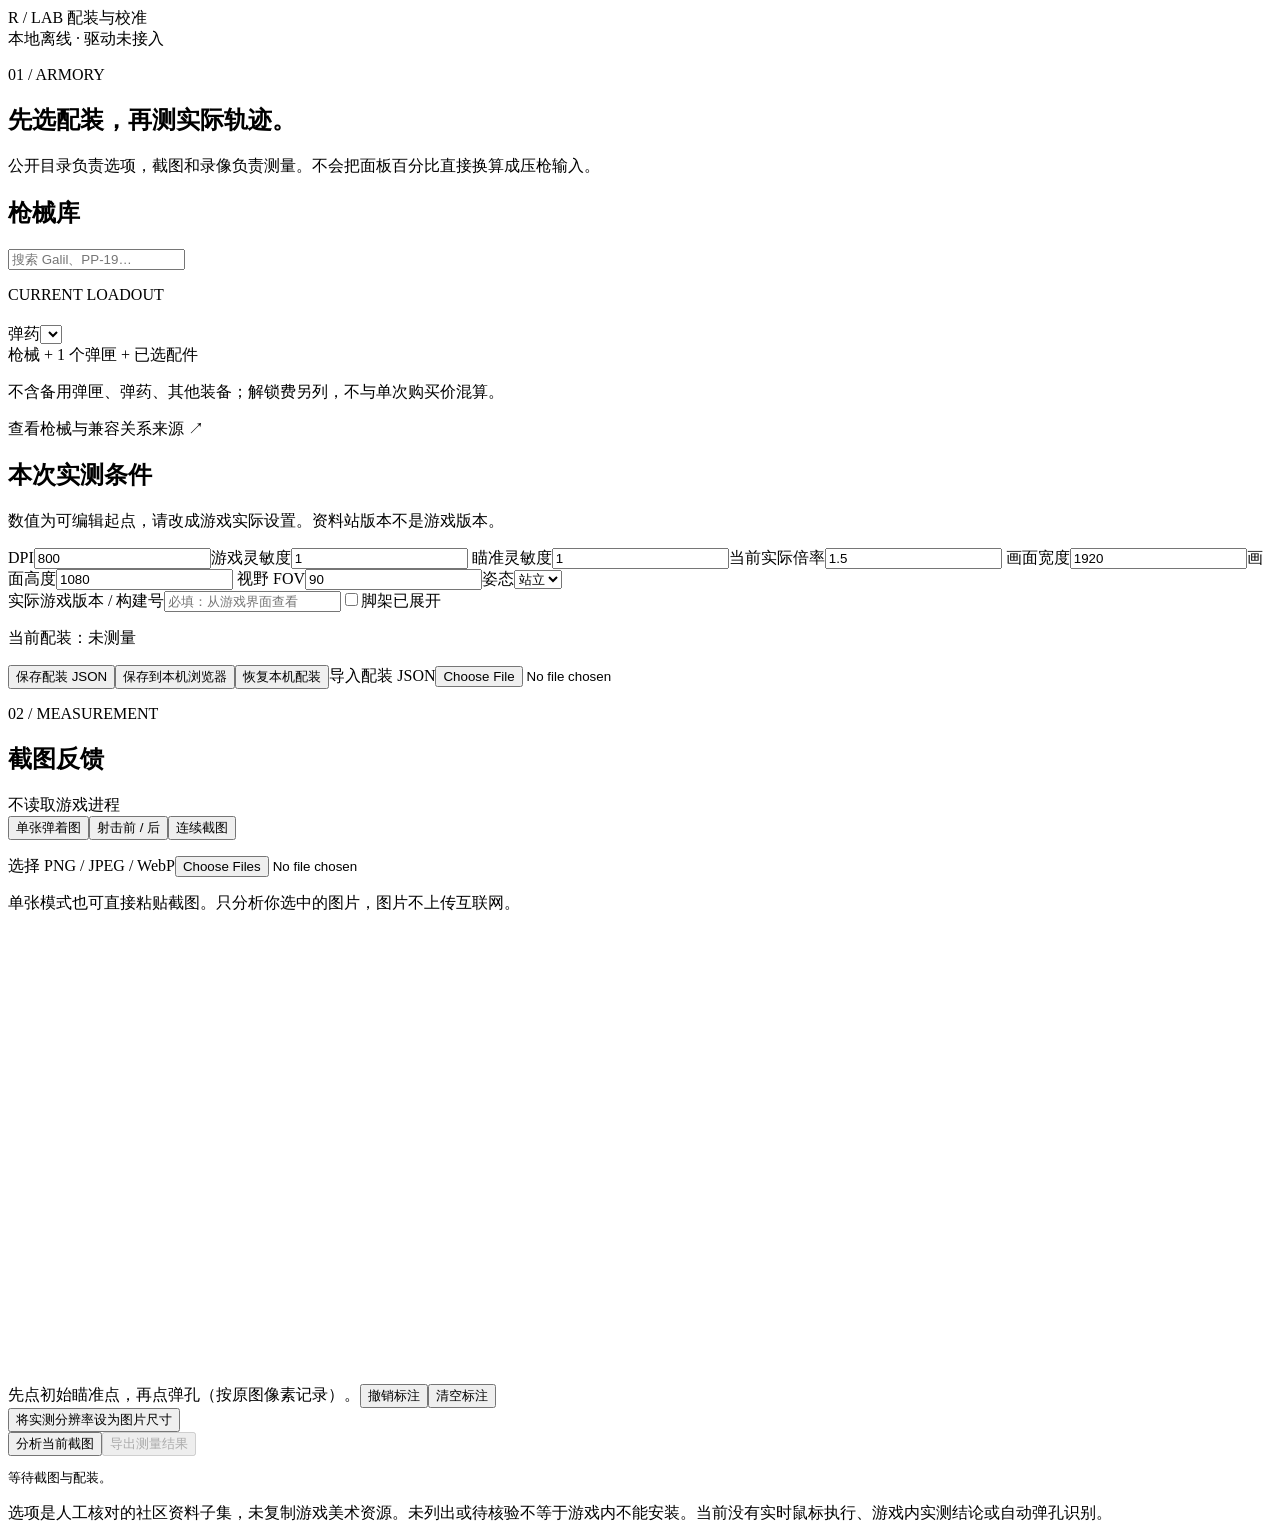
==== src/recoil_lab/web/index.html @ 1a8b0179 "feat: migrate calibration core and add Chinese armory with screenshot feedback Import V0.1 core and " ====
<!doctype html>
<html lang="zh-CN"><head><meta charset="utf-8"><meta name="viewport" content="width=device-width,initial-scale=1"><title>Recoil Lab · 配装与校准</title><link rel="stylesheet" href="/style.css"></head>
<body><header><div class="brand">R / LAB <span>配装与校准</span></div><div class="tag">本地离线 · 驱动未接入</div></header>
<main><section class="intro"><div><p class="eyebrow">01 / ARMORY</p><h1>先选配装，再测实际轨迹。</h1><p>公开目录负责选项，截图和录像负责测量。不会把面板百分比直接换算成压枪输入。</p></div><div id="catalog-count" class="counter"></div></section>
<div id="message" role="status" aria-live="polite"></div>
<div class="armory"><aside class="panel"><h2>枪械库</h2><input id="search" placeholder="搜索 Galil、PP-19…" aria-label="搜索枪械"><div id="categories" class="tabs"></div><div id="weapons" class="weapons"></div></aside>
<section class="panel build"><div class="row"><div><p class="eyebrow">CURRENT LOADOUT</p><h2 id="weapon-name"></h2></div><span id="weapon-category" class="pill"></span></div><p id="weapon-info"></p><p id="fitment-note" class="warning"></p><div id="slots" class="slots"></div><label>弹药<select id="ammo"></select></label><div id="part-detail" class="details"></div><div class="total"><span>枪械 + 1 个弹匣 + 已选配件</span><strong id="total"></strong></div><p class="muted">不含备用弹匣、弹药、其他装备；解锁费另列，不与单次购买价混算。</p><a id="weapon-source" target="_blank" rel="noreferrer">查看枪械与兼容关系来源 ↗</a></section>
<aside class="panel settings"><h2>本次实测条件</h2><p class="muted">数值为可编辑起点，请改成游戏实际设置。资料站版本不是游戏版本。</p><div class="form-grid">
<label>DPI<input id="dpi" type="number" min="1" value="800"></label><label>游戏灵敏度<input id="sensitivity" type="number" min=".001" step="any" value="1"></label>
<label>瞄准灵敏度<input id="ads_sensitivity" type="number" min=".001" step="any" value="1"></label><label>当前实际倍率<input id="zoom" type="number" min=".1" step="any" value="1.5"></label>
<label>画面宽度<input id="width" type="number" value="1920" min="32"></label><label>画面高度<input id="height" type="number" value="1080" min="32"></label>
<label>视野 FOV<input id="fov" type="number" value="90" min="1"></label><label>姿态<select id="pose"><option value="standing">站立</option><option value="crouching">蹲姿</option><option value="prone">卧姿</option></select></label></div>
<label>实际游戏版本 / 构建号<input id="game_build" placeholder="必填：从游戏界面查看"></label><label class="check"><input id="bipod" type="checkbox">脚架已展开</label>
<p id="calibration-state" class="warning">当前配装：未测量</p><button id="save" class="primary">保存配装 JSON</button><button id="remember">保存到本机浏览器</button><button id="restore">恢复本机配装</button><label class="filebutton">导入配装 JSON<input id="import" type="file" accept=".json"></label><p id="fingerprint" class="mono"></p></aside></div>
<section class="panel capture"><div class="row"><div><p class="eyebrow">02 / MEASUREMENT</p><h2>截图反馈</h2></div><span class="pill">不读取游戏进程</span></div><div class="tabs" id="modes"><button data-mode="pattern" class="active">单张弹着图</button><button data-mode="pair">射击前 / 后</button><button data-mode="sequence">连续截图</button></div><p id="mode-help"></p>
<div class="capture-grid"><div><label class="upload">选择 PNG / JPEG / WebP<input id="images" type="file" accept="image/png,image/jpeg,image/webp" multiple></label><p class="muted">单张模式也可直接粘贴截图。只分析你选中的图片，图片不上传互联网。</p><div id="file-list" class="mono"></div><div class="canvas-wrap"><canvas id="canvas" width="800" height="450"></canvas></div><div id="pattern-controls" class="row"><span>先点初始瞄准点，再点弹孔（按原图像素记录）。</span><button id="undo">撤销标注</button><button id="clear">清空标注</button></div><div class="row"><button id="use-resolution">将实测分辨率设为图片尺寸</button></div></div>
<div><div id="roi-controls" hidden><h3>静态背景区域 ROI</h3><p class="muted">图像左上角为原点；请选择有纹理的墙面，避开枪身、准星和 HUD。</p><div class="form-grid"><label>X<input id="roi-x" type="number" value="50"></label><label>Y<input id="roi-y" type="number" value="50"></label><label>宽<input id="roi-w" type="number" value="500"></label><label>高<input id="roi-h" type="number" value="400"></label></div></div>
<div id="sequence-controls" hidden><label>逐帧时间戳（秒；按下方文件顺序）<textarea id="times" rows="4" placeholder="0, 0.0333, 0.0667, …"></textarea></label><label>原始录制会话 ID<input id="capture_session" placeholder="如 session-001；同一录制切片必须一致"></label><p class="warning">至少 10 张；间隔不超过 0.1 秒；时长至少 0.2 秒。不按文件名猜时间，不补帧。</p></div>
<label id="declaration" class="check" hidden><input id="stationary" type="checkbox">确认来自同一静态场景，固定瞄准与倍率、没有主动移动或执行补偿</label><button id="analyze" class="primary">分析当前截图</button><button id="download-result" disabled>导出测量结果</button><pre id="result">等待截图与配装。</pre></div></div></section>
<footer><p id="source-note"></p><p>选项是人工核对的社区资料子集，未复制游戏美术资源。未列出或待核验不等于游戏内不能安装。当前没有实时鼠标执行、游戏内实测结论或自动弹孔识别。</p></footer></main><script src="/app.js" defer></script></body></html>
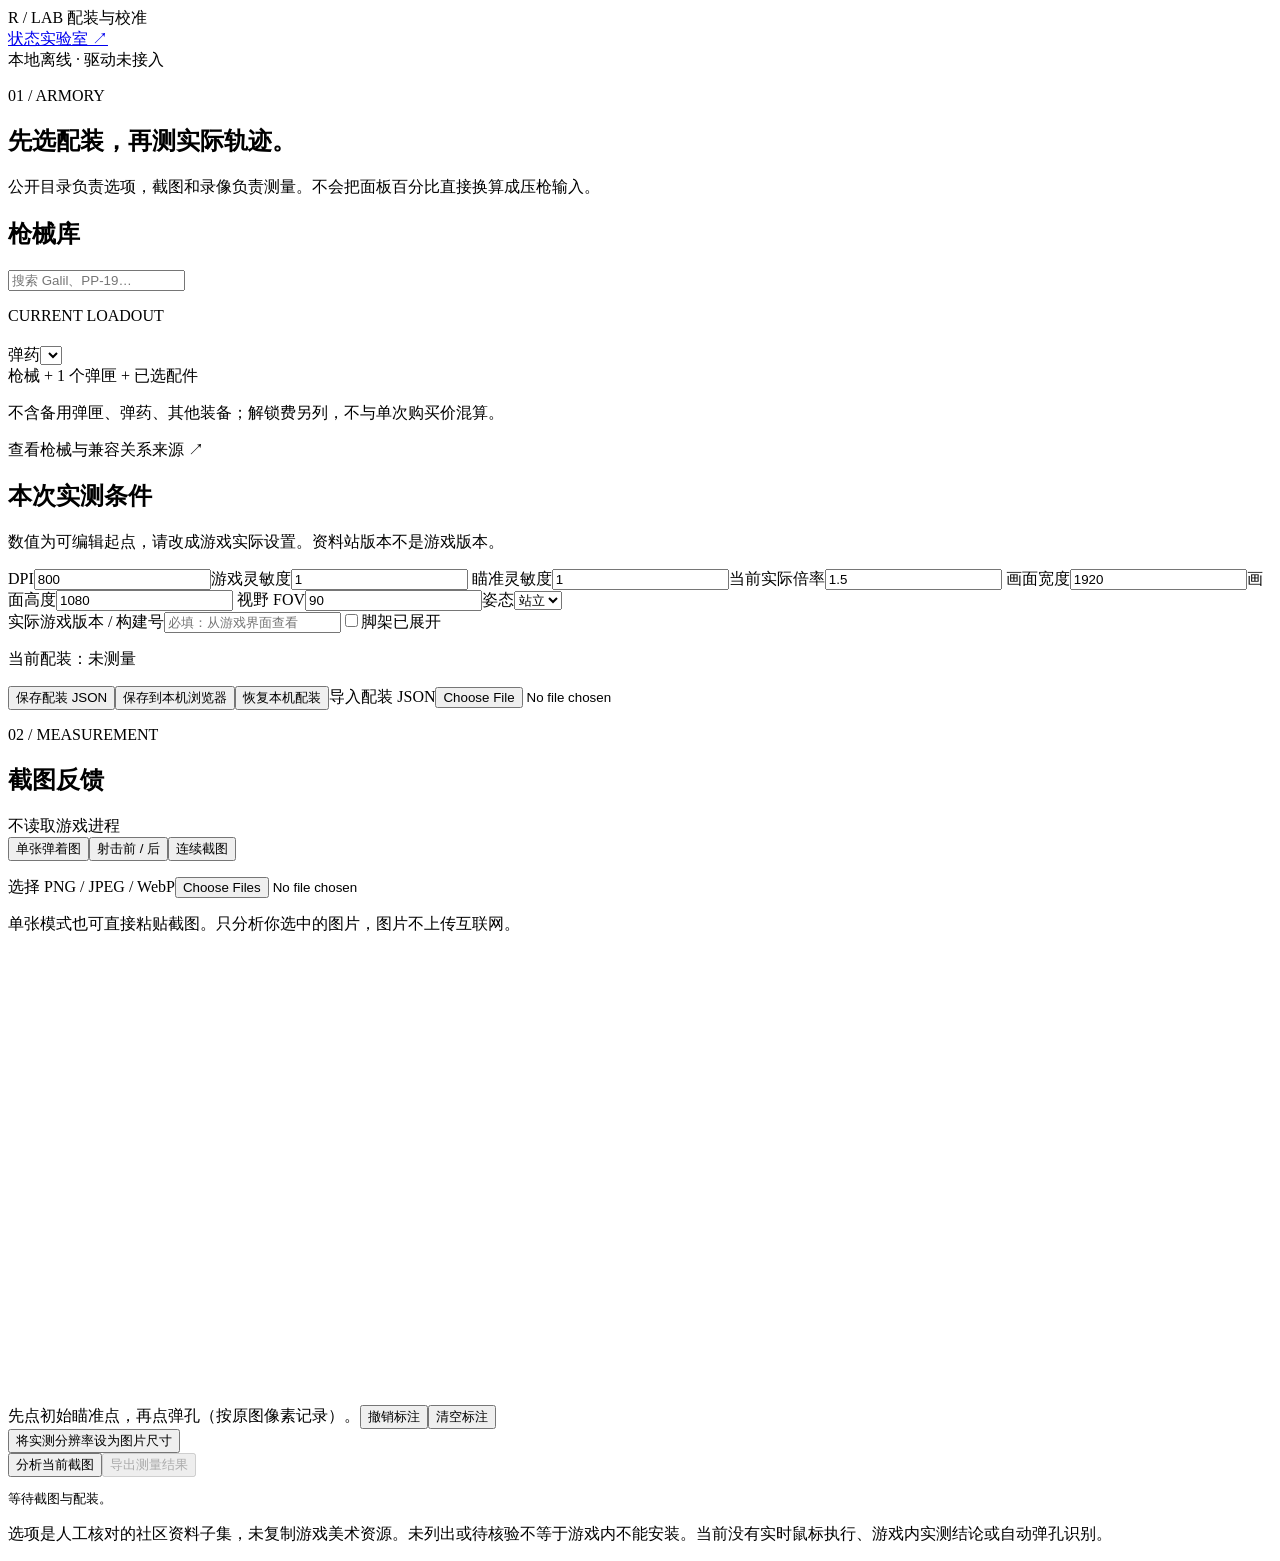
==== commit 1165782c: "feat: add offline state feedback lab and Razer capability notes Add full-snapshot fail-closed record" ====
--- a/src/recoil_lab/web/index.html
+++ b/src/recoil_lab/web/index.html
@@ -1,6 +1,6 @@
 <!doctype html>
 <html lang="zh-CN"><head><meta charset="utf-8"><meta name="viewport" content="width=device-width,initial-scale=1"><title>Recoil Lab · 配装与校准</title><link rel="stylesheet" href="/style.css"></head>
-<body><header><div class="brand">R / LAB <span>配装与校准</span></div><div class="tag">本地离线 · 驱动未接入</div></header>
+<body><header><div class="brand">R / LAB <span>配装与校准</span></div><a href="/state.html">状态实验室 ↗</a><div class="tag">本地离线 · 驱动未接入</div></header>
 <main><section class="intro"><div><p class="eyebrow">01 / ARMORY</p><h1>先选配装，再测实际轨迹。</h1><p>公开目录负责选项，截图和录像负责测量。不会把面板百分比直接换算成压枪输入。</p></div><div id="catalog-count" class="counter"></div></section>
 <div id="message" role="status" aria-live="polite"></div>
 <div class="armory"><aside class="panel"><h2>枪械库</h2><input id="search" placeholder="搜索 Galil、PP-19…" aria-label="搜索枪械"><div id="categories" class="tabs"></div><div id="weapons" class="weapons"></div></aside>
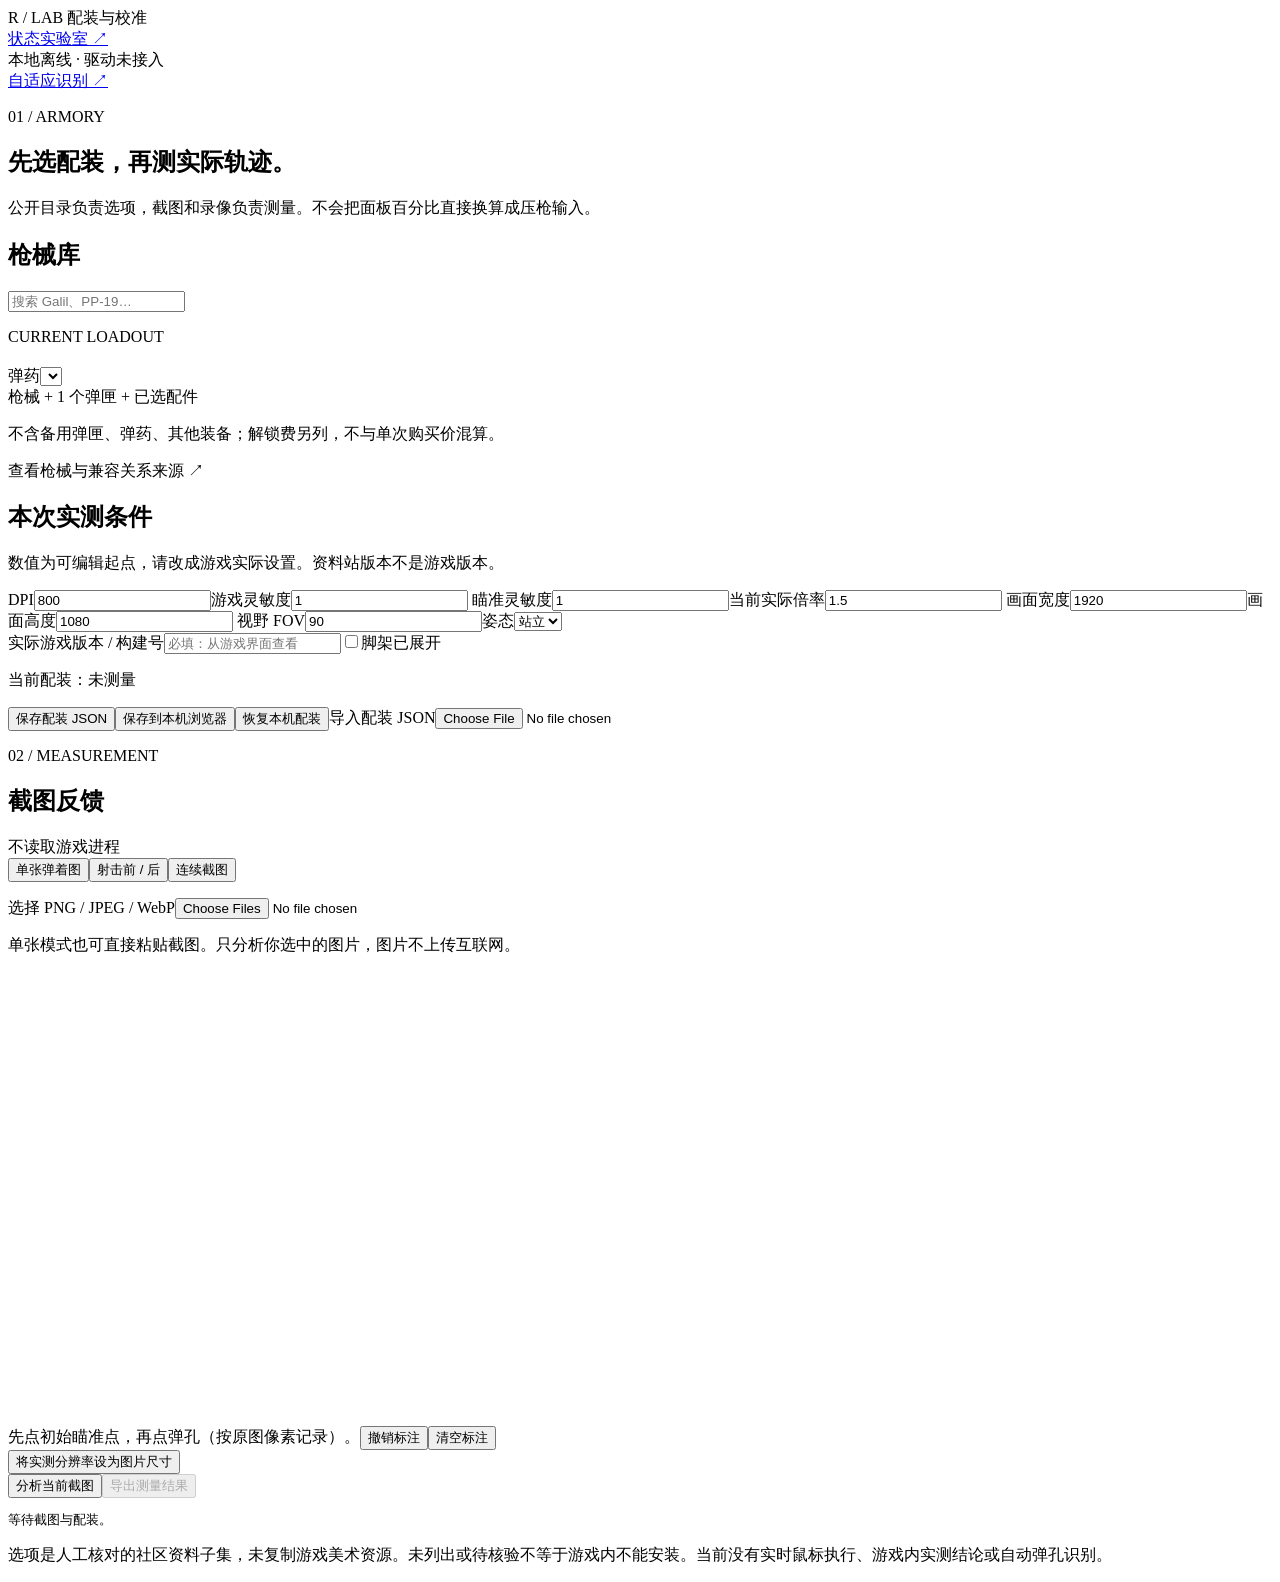
==== commit 69acf43d: "feat: add offline resolution-aware HUD localization and temporal confirmation V0.4 adds bounded mult" ====
--- a/src/recoil_lab/web/index.html
+++ b/src/recoil_lab/web/index.html
@@ -1,6 +1,6 @@
 <!doctype html>
 <html lang="zh-CN"><head><meta charset="utf-8"><meta name="viewport" content="width=device-width,initial-scale=1"><title>Recoil Lab · 配装与校准</title><link rel="stylesheet" href="/style.css"></head>
-<body><header><div class="brand">R / LAB <span>配装与校准</span></div><a href="/state.html">状态实验室 ↗</a><div class="tag">本地离线 · 驱动未接入</div></header>
+<body><header><div class="brand">R / LAB <span>配装与校准</span></div><a href="/state.html">状态实验室 ↗</a><div class="tag">本地离线 · 驱动未接入</div><a href="/adaptive.html">自适应识别 ↗</a></header>
 <main><section class="intro"><div><p class="eyebrow">01 / ARMORY</p><h1>先选配装，再测实际轨迹。</h1><p>公开目录负责选项，截图和录像负责测量。不会把面板百分比直接换算成压枪输入。</p></div><div id="catalog-count" class="counter"></div></section>
 <div id="message" role="status" aria-live="polite"></div>
 <div class="armory"><aside class="panel"><h2>枪械库</h2><input id="search" placeholder="搜索 Galil、PP-19…" aria-label="搜索枪械"><div id="categories" class="tabs"></div><div id="weapons" class="weapons"></div></aside>
